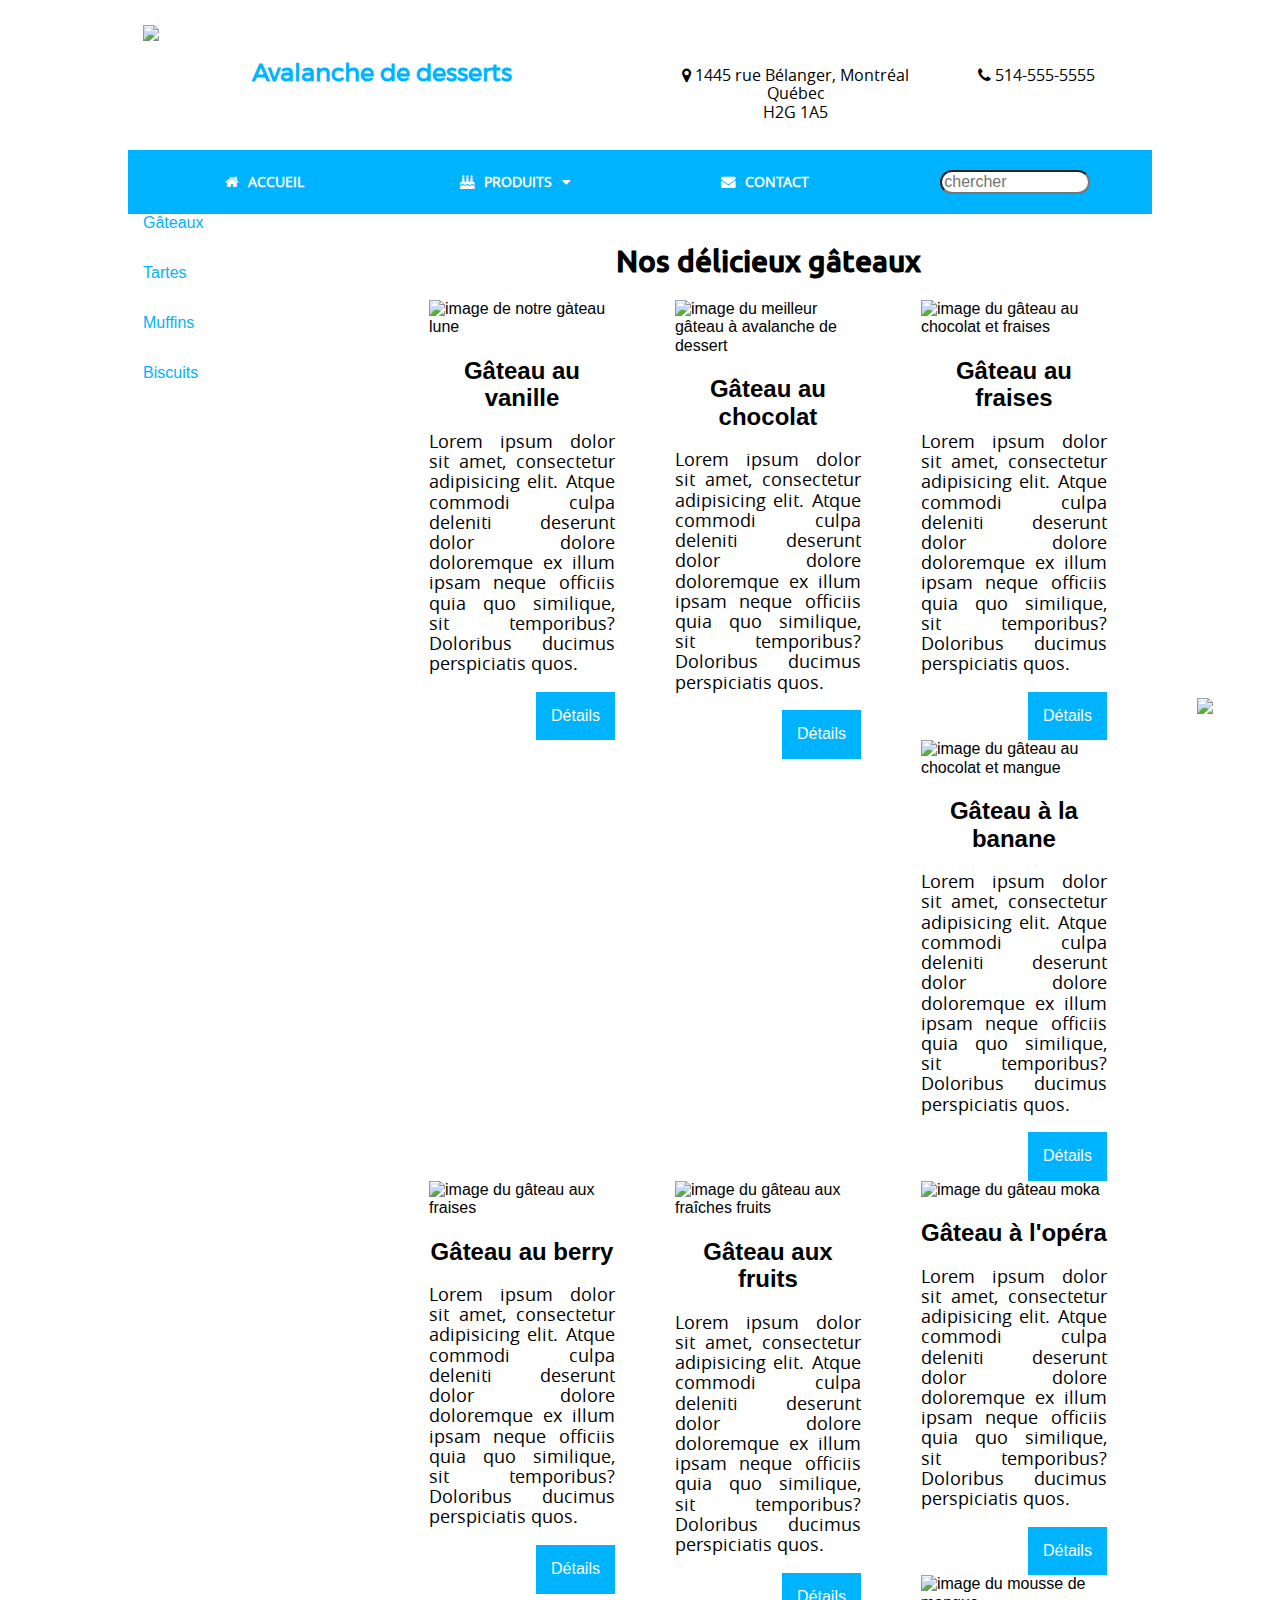
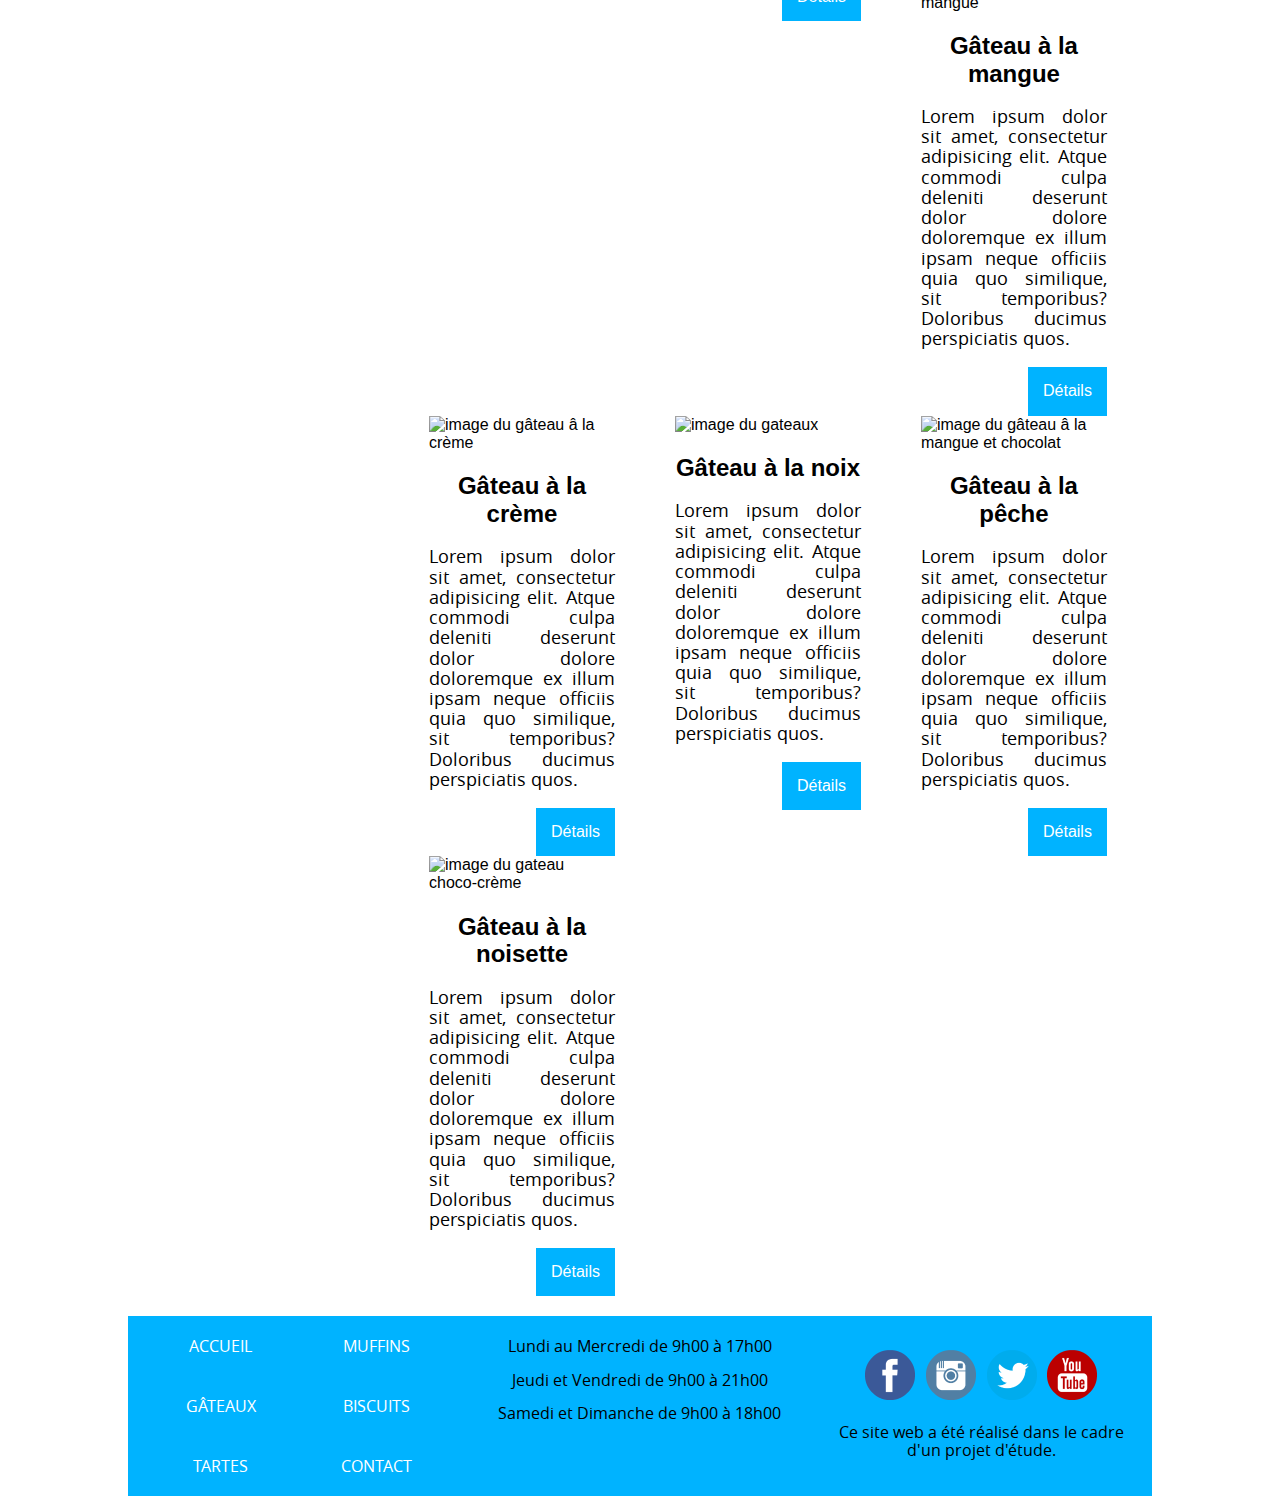
==== produit.html @ bc753b44 "page produit termine" ====
<!DOCTYPE html>
<html lang="fr">
    <head>
        <meta charset="UTF-8">
        <title>Desserts préparés sur place - Avalanche de desserts</title>
        <meta name="description" content="Avalanche de desserts est la destination à Montréal pour les petits gâteaux gourmands,
        les gâteaux de conception personnalisées, des biscuits et des muffins"/>
        <link rel="stylesheet" href="style/normalize.css"/>
        <link rel="stylesheet" href="style/main.css"/>
        <link rel="stylesheet" href="style/font-awesome-4.7.0/css/font-awesome.min.css"/>
        <link rel="stylesheet" href="style/fonts/montserrat.css"/>
        <link rel="stylesheet" href="style/fonts/open-sans.css"/>
        <link rel="stylesheet" href="style/fonts/ubuntu.css"/>
        <meta name="viewport" content="width=device-width, intial-scale=1">
        <meta name="author" content="Sonya Bouchard et Carolina Yi"/>
        <meta name="robots" content="no index, no follow"/>
        <meta property="og:url" content="wwww.avalanche-de-desserts.projetisi.com"/>
        <meta property="og:title" content="Desserts préparés sur place à Montréal"/>
        <meta property="og:description" content="Avalanche de desserts est la destination à Montréal pour les petits gâteaux gourmands,
        les gâteaux de conception personnalisées, des biscuits et des muffins"/>
        <meta property="og:image" content="images/images-gateaux/gateau_lune.jpg"/>
        <!--[if lt IE9]>
        <script src="https://cdnjs.cloudflare.com/ajax/libs/html5shiv/3.7.3/html5shiv.min.js"></script>
        <![endif]-->
        <script src="https://ajax.googleapis.com/ajax/libs/jquery/1.7.2/jquery.min.js"></script>
    </head>
    <body>
    <div id="wrapper">
        <header>
            <div class="row">
                <div class=" col- col-m-6">
                    <div id="logo">
                        <a href="index.html">
                            <img src="images/image-logo-avalanche-desserts/logo.png" alt="logo de la compagnie avalanche de desserts">
                            <h2>Avalanche de desserts</h2>
                        </a>
                    </div>
                </div>
                <div class="col-m-6">
                    <div id="adresse" class="row">
                        <div class="col- col-m-7 col-7">
                            <p><span class="fa fa-map-marker" aria-hidden="true"></span> 1445 rue Bélanger, Montréal Québec <br>H2G 1A5</p>
                        </div>
                        <div class="col- col-m-5 col-5">
                            <p><span class="fa fa-phone" aria-hidden="true"></span> 514-555-5555</p>
                        </div>
                    </div>
                </div>
            </div>
            <div class="nav-mobile">
                <!--MENU HAMBURGER-->
                <a href="#" class="btn-menu"><span class="fa fa-bars" aria-hidden="true"></span>Menu</a>
            </div>
            <!--END MENU HAMBURGER -->
            <nav class="responsive-menu">
                <ul>
                    <li><a href="index.html"><span  class="fa fa-home" aria-hidden="true"></span>accueil</a></li>
                    <li class="sub-menu"><a href="#"><span class="fa fa-birthday-cake" aria-hidden="true"></span>produits<span class="fa fa-caret-down" aria-hidden="true"></span></a>
                        <ul class="children">
                            <li><a href="produit.html">gâteaux</a></li>
                            <li><a href="index.html">tartes</a></li>
                            <li><a href="index.html">muffins</a></li>
                            <li><a href="index.html">biscuits</a></li>
                        </ul>
                    </li>
                    <li><a href="index.html"><span class="fa fa-envelope" aria-hidden="true"></span>contact</a></li>
                    <li id="search">
                        <input type="search" name="search" placeholder="chercher"/>
                    </li>
                </ul>
            </nav>
        </header>
        <main class="row">
          <aside id="menu-aside" class="col-m-3 col-3">
              <ul>
                  <li><a href="produit.html">Gâteaux</a></li>
                  <li><a href="index.html">Tartes</a></li>
                  <li><a href="index.html">Muffins</a></li>
                  <li><a href="index.html">Biscuits</a></li>
              </ul>
          </aside>
          <div id="section-float">
              <section class="col-m-9 col-9">
                  <h1>Nos délicieux gâteaux</h1>
                  <div class="col-m-6 col-4 produit-margin">
                      <div class="row produit">
                          <div class="col-12 ">
                              <img src="images/images-gateaux/gateau_lune.jpg" alt="image de notre gàteau lune "/>
                          </div>
                          <div class="col-12 ">
                              <h2>Gâteau au vanille </h2>
                              <p>Lorem ipsum dolor sit amet, consectetur adipisicing elit. Atque commodi culpa deleniti deserunt dolor dolore doloremque
                                  ex illum ipsam neque officiis quia quo similique, sit temporibus? Doloribus ducimus perspiciatis quos.
                              </p>
                              <div class="details">
                                  <a href="details.html">Détails</a>
                              </div>
                          </div>
                      </div>
                  </div>
                  <div class="col-m-6 col-4 produit-margin">
                      <div class="row produit">
                          <div class="col-12 ">
                              <img src="images/images-gateaux/meilleur-gateau.jpg" alt="image du meilleur gâteau à avalanche de dessert"/>
                          </div>
                          <div class="col-12 ">
                              <h2>Gâteau au chocolat</h2>
                              <p>Lorem ipsum dolor sit amet, consectetur adipisicing elit. Atque commodi culpa deleniti deserunt dolor dolore doloremque
                                  ex illum ipsam neque officiis quia quo similique, sit temporibus? Doloribus ducimus perspiciatis quos.
                              </p>
                              <div class="details">
                                  <a href="details.html">Détails</a>
                              </div>
                          </div>
                      </div>
                  </div>
                  <div class="col-m-6 col-4 produit-margin">
                      <div class="row produit">
                          <div class="col-12 ">
                              <img src="images/images-gateaux/gateau-chocolat-fraises.jpg" alt="image du gâteau au chocolat et fraises"/>
                          </div>
                          <div class="col-12 ">
                              <h2>Gâteau au fraises </h2>
                              <p>Lorem ipsum dolor sit amet, consectetur adipisicing elit. Atque commodi culpa deleniti deserunt dolor dolore doloremque
                                  ex illum ipsam neque officiis quia quo similique, sit temporibus? Doloribus ducimus perspiciatis quos.
                              </p>
                              <div class="details">
                                  <a href="details.html">Détails</a>
                              </div>
                          </div>
                      </div>
                  </div>
                  <div class="col-m-6 col-4 produit-margin">
                      <div class="row produit">
                          <div class="col-12 ">
                              <img src="images/images-gateaux/gateau-chocolat-mangue.jpg" alt="image du gâteau au chocolat et mangue"/>
                          </div>
                          <div class="col-12 ">
                              <h2>Gâteau à la banane</h2>
                              <p>Lorem ipsum dolor sit amet, consectetur adipisicing elit. Atque commodi culpa deleniti deserunt dolor dolore doloremque
                                  ex illum ipsam neque officiis quia quo similique, sit temporibus? Doloribus ducimus perspiciatis quos.
                              </p>
                              <div class="details">
                                  <a href="details.html">Détails</a>
                              </div>
                          </div>
                      </div>
                  </div>
                  <div class="col-m-6 col-4 produit-margin">
                      <div class="row produit">
                          <div class="col-12 ">
                              <img src="images/images-gateaux/gateau-fraises.jpg" alt="image du gâteau aux fraises"/>
                          </div>
                          <div class="col-12 ">
                              <h2>Gâteau au berry</h2>
                              <p>Lorem ipsum dolor sit amet, consectetur adipisicing elit. Atque commodi culpa deleniti deserunt dolor dolore doloremque
                                  ex illum ipsam neque officiis quia quo similique, sit temporibus? Doloribus ducimus perspiciatis quos.
                              </p>
                              <div class="details">
                                  <a href="details.html">Détails</a>
                              </div>
                          </div>
                      </div>
                  </div>
                  <div class="col-m-6 col-4 produit-margin">
                      <div class="row produit">
                          <div class="col-12 ">
                              <img src="images/images-gateaux/gateau-fruits.jpg" alt="image du gâteau aux fraîches fruits"/>
                          </div>
                          <div class="col-12 ">
                              <h2>Gâteau aux fruits</h2>
                              <p>Lorem ipsum dolor sit amet, consectetur adipisicing elit. Atque commodi culpa deleniti deserunt dolor dolore doloremque
                                  ex illum ipsam neque officiis quia quo similique, sit temporibus? Doloribus ducimus perspiciatis quos.
                              </p>
                              <div class="details">
                                  <a href="details.html">Détails</a>
                              </div>
                          </div>
                      </div>
                  </div>
                  <div class="col-m-6 col-4 produit-margin">
                      <div class="row produit">
                          <div class="col-12 ">
                              <img src="images/images-gateaux/gateau-moka.jpg" alt="image du gâteau moka"/>
                          </div>
                          <div class="col-12 ">
                              <h2>Gâteau à l'opéra</h2>
                              <p>Lorem ipsum dolor sit amet, consectetur adipisicing elit. Atque commodi culpa deleniti deserunt dolor dolore doloremque
                                  ex illum ipsam neque officiis quia quo similique, sit temporibus? Doloribus ducimus perspiciatis quos.
                              </p>
                              <div class="details">
                                  <a href="details.html">Détails</a>
                              </div>
                          </div>
                      </div>
                  </div>
                  <div class="col-m-6 col-4 produit-margin">
                      <div class="row produit">
                          <div class="col-12 ">
                              <img src="images/images-gateaux/mousse-mangue.png" alt="image du mousse de mangue"/>
                          </div>
                          <div class="col-12 ">
                              <h2>Gâteau à la mangue</h2>
                              <p>Lorem ipsum dolor sit amet, consectetur adipisicing elit. Atque commodi culpa deleniti deserunt dolor dolore doloremque
                                  ex illum ipsam neque officiis quia quo similique, sit temporibus? Doloribus ducimus perspiciatis quos.
                              </p>
                              <div class="details">
                                  <a href="details.html">Détails</a>
                              </div>
                          </div>
                      </div>
                  </div>
                  <div class="col-m-6 col-4 produit-margin">
                      <div class="row produit">
                          <div class="col-12 ">
                              <img src="images/images-gateaux/gateau-creme.jpg" alt="image du gâteau â la crème"/>
                          </div>
                          <div class="col-12 ">
                              <h2>Gâteau à la crème </h2>
                              <p>Lorem ipsum dolor sit amet, consectetur adipisicing elit. Atque commodi culpa deleniti deserunt dolor dolore doloremque
                                  ex illum ipsam neque officiis quia quo similique, sit temporibus? Doloribus ducimus perspiciatis quos.
                              </p>
                              <div class="details">
                                  <a href="details.html">Détails</a>
                              </div>
                          </div>
                      </div>
                  </div>
                  <div class="col-m-6 col-4 produit-margin">
                      <div class="row produit">
                          <div class="col-12 ">
                              <img src="images/images-gateaux/gateaux-mangue.png" alt="image du gateaux"/>
                          </div>
                          <div class="col-12 ">
                              <h2>Gâteau à la noix </h2>
                              <p>Lorem ipsum dolor sit amet, consectetur adipisicing elit. Atque commodi culpa deleniti deserunt dolor dolore doloremque
                                  ex illum ipsam neque officiis quia quo similique, sit temporibus? Doloribus ducimus perspiciatis quos.
                              </p>
                              <div class="details">
                                  <a href="details.html">Détails</a>
                              </div>
                          </div>
                      </div>
                  </div>
                  <div class="col-m-6 col-4 produit-margin">
                      <div class="row produit">
                          <div class="col-12 ">
                              <img src="images/images-gateaux/gateaux-mangue-chocolat.png" alt="image du gâteau â la mangue et chocolat"/>
                          </div>
                          <div class="col-12 ">
                              <h2>Gâteau à la pêche </h2>
                              <p>Lorem ipsum dolor sit amet, consectetur adipisicing elit. Atque commodi culpa deleniti deserunt dolor dolore doloremque
                                  ex illum ipsam neque officiis quia quo similique, sit temporibus? Doloribus ducimus perspiciatis quos.
                              </p>
                              <div class="details">
                                  <a href="details.html">Détails</a>
                              </div>
                          </div>
                      </div>
                  </div>
                  <div class="col-m-6 col-4 produit-margin">
                      <div class="row produit dernier-produit">
                          <div class="col-12 ">
                              <img src="images/images-gateaux/gateau-choco-creme.jpg" alt="image du gateau choco-crème"/>
                          </div>
                          <div class="col-12 ">
                              <h2>Gâteau à la noisette</h2>
                              <p>Lorem ipsum dolor sit amet, consectetur adipisicing elit. Atque commodi culpa deleniti deserunt dolor dolore doloremque
                                  ex illum ipsam neque officiis quia quo similique, sit temporibus? Doloribus ducimus perspiciatis quos.
                              </p>
                              <div class="details">
                                  <a href="details.html">Détails</a>
                              </div>
                          </div>
                      </div>
                  </div>
              </section>
          </div>
        </main>
        <footer>
            <div class="row">
                <nav class="col-m-6 col-4">
                    <div  id="footer-menu" class="row">
                        <ul class="col-m-6 col-6">
                            <li><a href="index.html">accueil</a></li>
                            <li><a href="produit.html">gâteaux</a></li>
                            <li><a href="index.html">tartes</a></li>
                        </ul>
                        <ul class="col-m-6 col-6">
                            <li><a href="index.html">muffins</a></li>
                            <li><a href="index.html">biscuits</a></li>
                            <li><a href="index.html">contact</a></li>
                        </ul>
                    </div>
                </nav>
                <div id="heures-ouverture" class="col-m-6 col-4">
                    <ul>
                        <li>
                            Lundi au Mercredi de 9h00 à 17h00
                        </li>
                        <li>
                            Jeudi et Vendredi de 9h00 à 21h00
                        </li>
                        <li>
                            Samedi et Dimanche de 9h00 à 18h00
                        </li>
                    </ul>
                </div>
                <div id="reseaux-sociaux" class="col-m-12 col-4">
                    <a href="https://www.facebook.com"><img src="images/social/facebook.png" alt="image facebook"/></a>
                    <a href="https://www.instagram.com"><img src="images/social/instagram.png" alt="image instagram"/></a>
                    <a href="https://twitter.com"><img src="images/social/twitter.png" alt="image twitter"/></a>
                    <a href="https://www.youtube.com"><img src="images/social/youtube.png" alt="image youtube"/></a>
                    <p>Ce site web a été réalisé dans le cadre d'un projet d'étude.</p>
                    <a href="#"><img id= top src="images/image%20fleche/top.png" alt="image fleche vers l'haut"/></a>

                </div>
            </div>
        </footer>
    </div>
    <script src="script/main.js" type="text/javascript"></script>
    </body>
</html>
---- style/main.css ----
/**********RESET CSS**************/

article, aside, details, figcaption, figure, footer, header, main, nav, section { display: block; }

*{
    box-sizing: border-box;
}

ul{
    list-style-type: none;
    margin: 0;
    padding: 0;
}

a {
    text-decoration: none;
    color: white;

}
/*******END RESET CSS*************/

/********VERSION MOBILE***********/

/********************HEADER*****************************************/
#logo{
    padding: 25px 25px 0 25px;
    text-align: center;

}
#logo img{
    display: inline-block;
    width: 100px;
    height: 100px;
    vertical-align: middle;
}

#logo h2{
    display: block;
    margin-left: 5px;
    vertical-align: middle;
    color: #00b3ff;
    font-family:  montserratregular, sans-serif;
    font-size: 150%;
}

#logo a {
    width: 100%;
    height: 100%;
    display: block;
}

#adresse{
    text-align: center;
    font-family:  open_sansregular, sans-serif;
    font-size: 110%;
}

header{
    width: 100%;
}

header nav {
    background-color: #00b3ff;
    z-index: 1000;
    width: 100%;


}

header .nav-mobile{
    background-color: #00b3ff;
    font-family: open_sansregular, sans-serif;
    font-size: 90%;
    text-transform: uppercase;
    font-weight: bold;
}

header .btn-menu{
    display: block;
    padding: 20px;
    width: 100%;
    font-weight: bold;
}

header .btn-menu span{
    float: right;

}

header nav ul li .fa-caret-down{
    margin-right: 0;
    margin-left: 10px;

}

header nav ul li a {
    display: block;
    padding: 20px;
    width: 100%;
    font-family: open_sansregular, sans-serif;
    font-size: 90%;
    text-transform: uppercase;
    font-weight: bold;
}

header nav ul li a span{
    margin-right: 10px ;
}

header nav ul li:hover{
    background-color: #525A93;

}
header nav ul li:hover .children{
    display: none;
}

header nav ul li .children {
    display: none;
    background-color: #00b3ff;
    position: relative;
    z-index: 1000;
}

header nav ul li .children li{
    display: block;
    border-bottom: 1px solid rgba(255,255,255,0.5);
    width: 100%;
}

header nav ul li .children li a {
    width: 100%;
    margin-left: 30px;
}
#search:hover{
    background-color: #525A93;
}
#search{
    display: inline-block;
    width: 100%;
    padding: 20px;
}


input[type=search]{
    border-radius: 15px;
    width: 150px;
}

[class*="col-"] {
    width:100%;
    padding: 0 15px;
}
/***********BODY************/
#wrapper{
    width: 100%;
}

#slider{
    display: none;
}

#a-propos{
    padding-top: 20px;
    text-align: justify;
}
video{
    width: 100%;
}
h1{
    text-align: center;
    font-family: ubuntumedium, sans-serif;
    font-size: 150%;

}

h2{
    text-align: center;
}
img{
    width:100%;
}

.produit p{
    text-align: justify;
    font-family: open_sansregular, sans-serif;
    font-size: 110%;
}
.details a{
   background-color: #00b3ff;
   float: right;
   padding: 15px;


}

.details:after{
   content: "";
   clear: both;
   display: block;
}


/******************FOOTER*************************************/
footer{
    margin-top: 20px;
    background-color: #00b3ff;

}


footer nav ul {
    height: 100%;

}
footer nav ul li{
    padding-top: 15px;
    height: 60px;
    line-height: 60px;
    width: 100%;
    text-align: center;
}
footer nav ul li a {
    display: block;
    text-transform: uppercase;
    width: 100%;
    height: 100%;
    font-family: open_sansregular, sans-serif;
    font-size: 100%;
}


#heures-ouverture{
    text-align: center;
    font-family: open_sansregular, sans-serif;
    font-size: 100%;

}
#heures-ouverture ul li{
    padding-top: 15px;
}

#reseaux-sociaux{
    text-align: center;
    padding-top: 15px;
}


#reseaux-sociaux img{
    width: 50px;
    margin: 1%;
}

#reseaux-sociaux p{
    font-family: open_sansregular, sans-serif;
    font-size: 100%;
}

#top{
    position: fixed;
    bottom: 100px;
    right: 20px;
}
/************************VERSION TABLETTE*************************************/

@media only screen and (min-width: 768px) {

    /***********HEADER*******/
    #logo h2{
        display: inline-block;
        font-family: montserratregular, sans-serif;
        font-size: 125%;

    }

    #logo{
        text-align: left;
        padding: 25px 25px 25px 0;
    }

    #adresse{
        padding-top: 50px;
        font-family: open_sansregular, sans-serif;
        font-size: 99%;
    }


    header nav {
        background-color: #00b3ff;
        z-index: 1000;
        width: 100%;

    }
    .nav-mobile{
        display: none;
    }

    header nav ul {
        width: 100%;
        text-align: center;
    }

    header nav ul li{
        position: relative;
        display: inline-block;
        width: 24%;
        text-align: center;

    }

    header nav ul li .children {
        display: none;
        background-color: #00b3ff;
        position: absolute;
        z-index: 1000;
    }

    header nav ul li:hover .children{
        display: block;
        width: 100%;
    }

    header nav ul li .children li a {
        width: 100%;
        margin: 0;
    }

    #search{
        width: 24%;

    }
    /*******************BODY******************************/
    /*****CONFIGURATION DE SLIDER******/
    /*1*cacher ce qui deborde***/
    #slider{
        display: block;
    }
    #overflow{
        width: 100%;
        overflow: hidden;/*on cache ce qui depasse*/

    }

    /**2**chaque img occupe 100% de son parent la div .photo*/

    .photo img{
        width: 100%;

    }


    /*3**la div .inner fait une largeur egale au nombre de photos: 5 donc 500%****/

    #slides .inner{
        width: 400%;
    }

    /*4***on va aligner les div .photo les une a cote des autres**/

    #slides .photo{
        float: left;
        width: 25%;/*chaque div.photo occupe 1/5 eme de son parent car 5 photos si 4 photos ce serait 1/4*/
        position: relative;/*afin de placer le h3 par rapport a la div.photo*/
    }

    /*on style le h3 et on le place sur la photo*/


    /**************************/
    /**FONCTIONNEMENT**/

    /*1 **on cachae les input*****/

     #slider input{
        display: none;

    }

    /*2 on position la div inner en fonction du label sur lequel on clique**/
    /**quand on clique sur le label de l'input #slide1 la div .inner se place à une marge gauche de 0*/
    #slide1:checked ~ #slides .inner{
        margin-left: 0;

    }
    /**quand on clique sur le label de l'input #slide2 la div .inner se place à une marge gauche de -100%*/

    #slide2:checked ~ #slides .inner {
        margin-left: -100%;
    }


    #slide3:checked ~ #slides .inner {
        margin-left: -200%;
    }

    #slide4:checked ~ #slides .inner {
        margin-left: -300%;
    }

    /**on applique une transition sur la div .inner pour qu'elle se déplace*/

    #slides .inner{
        transition: all 1s ease-in-out;
    }


    /******************STYLES***********/

    /*on style les labels**/

    #active label{
        width: 30px;
        height: 30px;
        border-radius: 15px;
        background: grey;
        display: inline-block;
        margin: 10px 5px;
    }

    #active{
        text-align: center;/*on centre les labels*/
    }
/*************BODY***************************************/
    h1{
        padding-top: 10px;
        font-family: ubuntumedium, sans-serif;
        font-size: 170%;
    }
    #a-propos{
        padding-top: 35px;
    }
    video{
        min-width:70% ;
        float: right;
        vertical-align: bottom;
    }

    .produit p{
        text-align: left;
    }
/**********************SYSTEM DE GRILLES*******************/
    .col-m-1{
        width:8.33%;

    }

    .col-m-2{

        width:16.66%;

    }

    .col-m-3{
        width:25%;

    }

    .col-m-4{
        width:33.33%;
    }

    .col-m-5{
        width:41.66%;
    }
    .col-m-6{
        width:50%;
    }
    .col-m-7{
        width:58.33%;
    }
    .col-m-8{
        width:66.66%;
    }
    .col-m-9{
        width:75%;
    }
    .col-m-10{
        width:83.33%;
    }
    .col-m-11{
        width:91.66%;
    }
    .col-m-12{
        width:100%;
    }

    #wrapper{
        width:100%;
    }

    [class*="col-"] {
        float: left;
        padding: 0 15px;
    }

    .row:after {
        content: "";
        clear: both;
        display: block;
    }


    /***********FOOTER*************/
    #heures-ouverture{
        padding-top: 20px;
    }
    #reseaux-sociaux img{
        width: 50px;
    }

}

/*************************************VERSION DESKTOP********************************/

@media only screen and (min-width: 960px){

/******************HEADER*********************/
    #logo{
        text-align: left;
        padding: 25px 25px 25px 0;
    }

    #logo h2{
        display: inline-block;
        font-family: montserratregular, sans-serif;
        font-size: 150%;
    }

    #adresse{
        font-family: open_sansregular, sans-serif;
        font-size: 100% ;
    }





    .col-1 {width: 8.33%;}

    /*largeur de 2 colonnes*/
    .col-2 {width: 16.66%;}

    /*largeur de 3 colonnes*/
    .col-3 {width: 25%;}

    /*largeur de 4 colonnes*/
    .col-4 {width: 33.33%;}

    /*largeur de 5 colonnes*/
    .col-5 {width: 41.66%;}

    /*largeur de 6 colonnes*/
    .col-6 {width: 50%;}

    /*largeur de 7 colonnes*/
    .col-7 {width: 58.33%;}

    /*largeur de 8 colonnes*/
    .col-8 {width: 66.66%;}

    /*largeur de 9 colonnes*/
    .col-9 {width: 75%;}

    /*largeur de 10 colonnes*/
    .col-10 {width: 83.33%;}

    /*largeur de 11 colonnes*/
    .col-11 {width: 91.66%;}

    /*largeur de 12 colonnes*/
    .col-12 {width: 100%;}


    [class*="col-"] {
        float: left;
        padding: 0 15px;
    }


    .row:after {
        content: "";
        clear: both;
        display: block;
    }
    /**********************BODY********************/
    #wrapper{
        width: 80%;
        margin: 0 auto;
    }

    video{
        max-width: 450px;
    }

    h1{
        font-family: ubuntumedium, sans-serif;
        font-size: 190%;

    }
    .produit p{
        text-align: justify;
    }
    /***********FOOTER**************/
    footer nav ul li{
        padding-top: 0;
    }

    #heures-ouverture{
        padding-top: 6px;
    }
    #reseaux-sociaux{
        padding-top: 30px;
    }
}

/**************************PAGE DETAILS*************************/

aside{
    padding-top: 50px;
}
aside ul {
    height: 50px;

}

aside ul li{

    height: 100%;
}
aside ul li a{
    color: #00b3ff;
    display: inline-block;
    width: 100%;
    height: 100%;
}
---- style/fonts/montserrat.css ----
/*! Generated by Font Squirrel (https://www.fontsquirrel.com) on May 27, 2017 */



@font-face {
    font-family: 'montserratregular';
    src: url('montserrat-regular-webfont.eot');
    src: url('montserrat-regular-webfont.eot?#iefix') format('embedded-opentype'),
         url('montserrat-regular-webfont.woff2') format('woff2'),
         url('montserrat-regular-webfont.woff') format('woff'),
         url('montserrat-regular-webfont.ttf') format('truetype'),
         url('montserrat-regular-webfont.svg#montserratregular') format('svg');
    font-weight: normal;
    font-style: normal;

}
---- style/fonts/open-sans.css ----
/*! Generated by Font Squirrel (https://www.fontsquirrel.com) on May 27, 2017 */



@font-face {
    font-family: 'open_sansregular';
    src: url('opensans-regular-webfont.eot');
    src: url('opensans-regular-webfont.eot?#iefix') format('embedded-opentype'),
         url('opensans-regular-webfont.woff2') format('woff2'),
         url('opensans-regular-webfont.woff') format('woff'),
         url('opensans-regular-webfont.ttf') format('truetype'),
         url('opensans-regular-webfont.svg#open_sansregular') format('svg');
    font-weight: normal;
    font-style: normal;

}
---- style/fonts/ubuntu.css ----
/*! Generated by Font Squirrel (https://www.fontsquirrel.com) on May 27, 2017 */



@font-face {
    font-family: 'ubuntumedium';
    src: url('ubuntu-medium-webfont.eot');
    src: url('ubuntu-medium-webfont.eot?#iefix') format('embedded-opentype'),
         url('ubuntu-medium-webfont.woff2') format('woff2'),
         url('ubuntu-medium-webfont.woff') format('woff'),
         url('ubuntu-medium-webfont.ttf') format('truetype'),
         url('ubuntu-medium-webfont.svg#ubuntumedium') format('svg');
    font-weight: normal;
    font-style: normal;

}
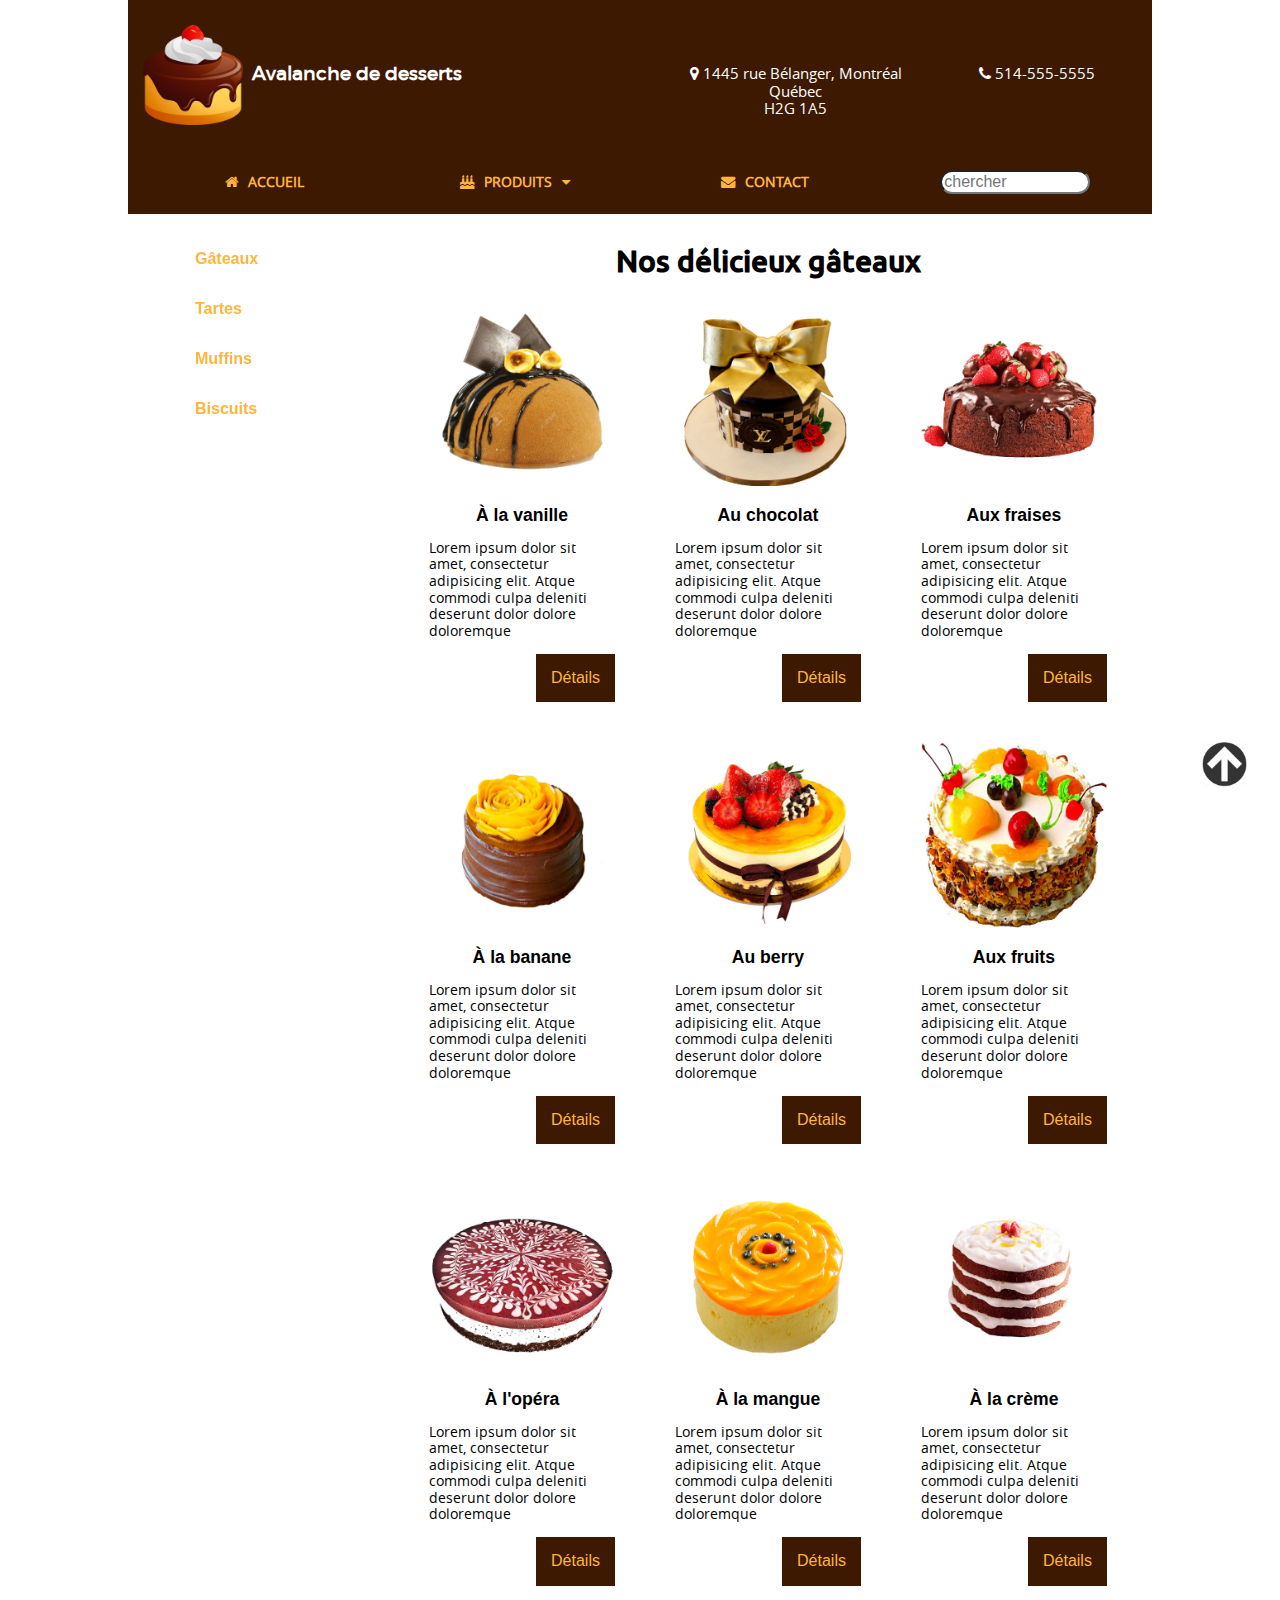
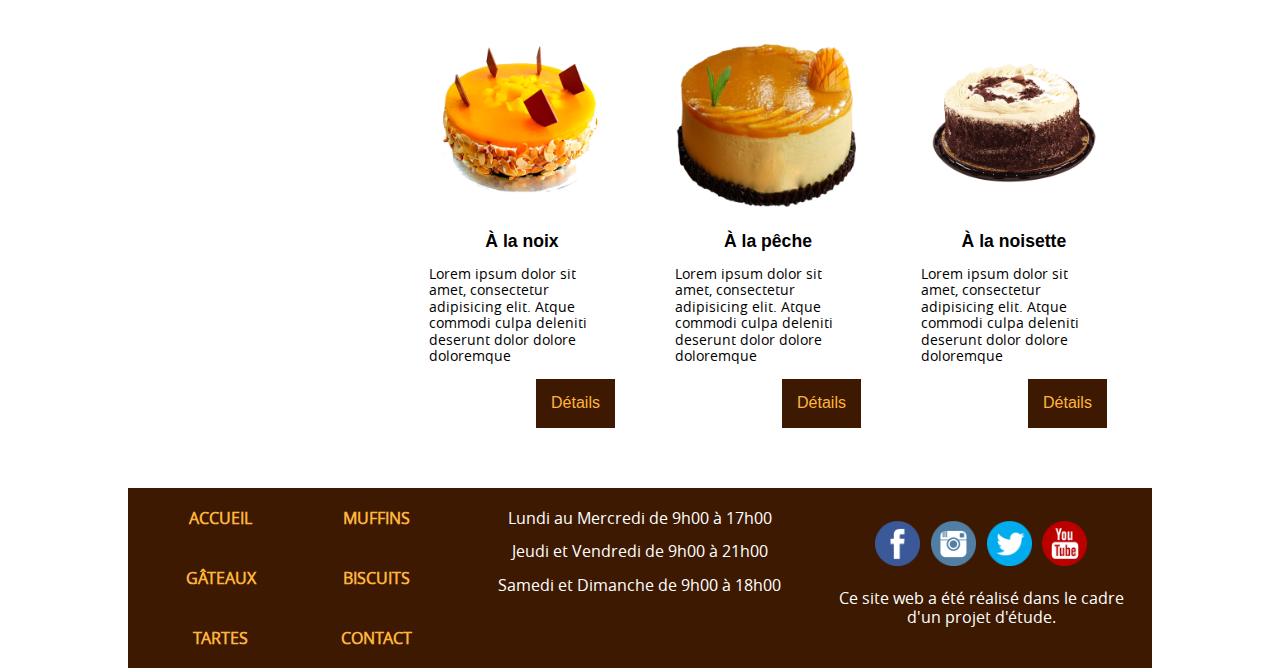
==== commit 185f43cf: "changement de taille et couleur" ====
--- a/produit.html
+++ b/produit.html
@@ -88,9 +88,9 @@
                               <img src="images/images-gateaux/gateau_lune.jpg" alt="image de notre gàteau lune "/>
                           </div>
                           <div class="col-12 ">
-                              <h2>Gâteau au vanille </h2>
-                              <p>Lorem ipsum dolor sit amet, consectetur adipisicing elit. Atque commodi culpa deleniti deserunt dolor dolore doloremque
-                                  ex illum ipsam neque officiis quia quo similique, sit temporibus? Doloribus ducimus perspiciatis quos.
+                              <h2>À la vanille </h2>
+                              <p>Lorem ipsum dolor sit amet, consectetur adipisicing elit. Atque commodi culpa deleniti deserunt dolor dolore doloremque
+
                               </p>
                               <div class="details">
                                   <a href="details.html">Détails</a>
@@ -104,9 +104,9 @@
                               <img src="images/images-gateaux/meilleur-gateau.jpg" alt="image du meilleur gâteau à avalanche de dessert"/>
                           </div>
                           <div class="col-12 ">
-                              <h2>Gâteau au chocolat</h2>
-                              <p>Lorem ipsum dolor sit amet, consectetur adipisicing elit. Atque commodi culpa deleniti deserunt dolor dolore doloremque
-                                  ex illum ipsam neque officiis quia quo similique, sit temporibus? Doloribus ducimus perspiciatis quos.
+                              <h2>Au chocolat</h2>
+                              <p>Lorem ipsum dolor sit amet, consectetur adipisicing elit. Atque commodi culpa deleniti deserunt dolor dolore doloremque
+
                               </p>
                               <div class="details">
                                   <a href="details.html">Détails</a>
@@ -120,9 +120,9 @@
                               <img src="images/images-gateaux/gateau-chocolat-fraises.jpg" alt="image du gâteau au chocolat et fraises"/>
                           </div>
                           <div class="col-12 ">
-                              <h2>Gâteau au fraises </h2>
-                              <p>Lorem ipsum dolor sit amet, consectetur adipisicing elit. Atque commodi culpa deleniti deserunt dolor dolore doloremque
-                                  ex illum ipsam neque officiis quia quo similique, sit temporibus? Doloribus ducimus perspiciatis quos.
+                              <h2>Aux fraises </h2>
+                              <p>Lorem ipsum dolor sit amet, consectetur adipisicing elit. Atque commodi culpa deleniti deserunt dolor dolore doloremque
+
                               </p>
                               <div class="details">
                                   <a href="details.html">Détails</a>
@@ -136,9 +136,9 @@
                               <img src="images/images-gateaux/gateau-chocolat-mangue.jpg" alt="image du gâteau au chocolat et mangue"/>
                           </div>
                           <div class="col-12 ">
-                              <h2>Gâteau à la banane</h2>
-                              <p>Lorem ipsum dolor sit amet, consectetur adipisicing elit. Atque commodi culpa deleniti deserunt dolor dolore doloremque
-                                  ex illum ipsam neque officiis quia quo similique, sit temporibus? Doloribus ducimus perspiciatis quos.
+                              <h2>À la banane</h2>
+                              <p>Lorem ipsum dolor sit amet, consectetur adipisicing elit. Atque commodi culpa deleniti deserunt dolor dolore doloremque
+
                               </p>
                               <div class="details">
                                   <a href="details.html">Détails</a>
@@ -152,9 +152,9 @@
                               <img src="images/images-gateaux/gateau-fraises.jpg" alt="image du gâteau aux fraises"/>
                           </div>
                           <div class="col-12 ">
-                              <h2>Gâteau au berry</h2>
-                              <p>Lorem ipsum dolor sit amet, consectetur adipisicing elit. Atque commodi culpa deleniti deserunt dolor dolore doloremque
-                                  ex illum ipsam neque officiis quia quo similique, sit temporibus? Doloribus ducimus perspiciatis quos.
+                              <h2>Au berry</h2>
+                              <p>Lorem ipsum dolor sit amet, consectetur adipisicing elit. Atque commodi culpa deleniti deserunt dolor dolore doloremque
+
                               </p>
                               <div class="details">
                                   <a href="details.html">Détails</a>
@@ -168,9 +168,9 @@
                               <img src="images/images-gateaux/gateau-fruits.jpg" alt="image du gâteau aux fraîches fruits"/>
                           </div>
                           <div class="col-12 ">
-                              <h2>Gâteau aux fruits</h2>
-                              <p>Lorem ipsum dolor sit amet, consectetur adipisicing elit. Atque commodi culpa deleniti deserunt dolor dolore doloremque
-                                  ex illum ipsam neque officiis quia quo similique, sit temporibus? Doloribus ducimus perspiciatis quos.
+                              <h2>Aux fruits</h2>
+                              <p>Lorem ipsum dolor sit amet, consectetur adipisicing elit. Atque commodi culpa deleniti deserunt dolor dolore doloremque
+
                               </p>
                               <div class="details">
                                   <a href="details.html">Détails</a>
@@ -184,9 +184,9 @@
                               <img src="images/images-gateaux/gateau-moka.jpg" alt="image du gâteau moka"/>
                           </div>
                           <div class="col-12 ">
-                              <h2>Gâteau à l'opéra</h2>
-                              <p>Lorem ipsum dolor sit amet, consectetur adipisicing elit. Atque commodi culpa deleniti deserunt dolor dolore doloremque
-                                  ex illum ipsam neque officiis quia quo similique, sit temporibus? Doloribus ducimus perspiciatis quos.
+                              <h2>À l'opéra</h2>
+                              <p>Lorem ipsum dolor sit amet, consectetur adipisicing elit. Atque commodi culpa deleniti deserunt dolor dolore doloremque
+
                               </p>
                               <div class="details">
                                   <a href="details.html">Détails</a>
@@ -200,9 +200,9 @@
                               <img src="images/images-gateaux/mousse-mangue.png" alt="image du mousse de mangue"/>
                           </div>
                           <div class="col-12 ">
-                              <h2>Gâteau à la mangue</h2>
-                              <p>Lorem ipsum dolor sit amet, consectetur adipisicing elit. Atque commodi culpa deleniti deserunt dolor dolore doloremque
-                                  ex illum ipsam neque officiis quia quo similique, sit temporibus? Doloribus ducimus perspiciatis quos.
+                              <h2>À la mangue</h2>
+                              <p>Lorem ipsum dolor sit amet, consectetur adipisicing elit. Atque commodi culpa deleniti deserunt dolor dolore doloremque
+
                               </p>
                               <div class="details">
                                   <a href="details.html">Détails</a>
@@ -216,9 +216,9 @@
                               <img src="images/images-gateaux/gateau-creme.jpg" alt="image du gâteau â la crème"/>
                           </div>
                           <div class="col-12 ">
-                              <h2>Gâteau à la crème </h2>
-                              <p>Lorem ipsum dolor sit amet, consectetur adipisicing elit. Atque commodi culpa deleniti deserunt dolor dolore doloremque
-                                  ex illum ipsam neque officiis quia quo similique, sit temporibus? Doloribus ducimus perspiciatis quos.
+                              <h2>À la crème </h2>
+                              <p>Lorem ipsum dolor sit amet, consectetur adipisicing elit. Atque commodi culpa deleniti deserunt dolor dolore doloremque
+
                               </p>
                               <div class="details">
                                   <a href="details.html">Détails</a>
@@ -232,9 +232,9 @@
                               <img src="images/images-gateaux/gateaux-mangue.png" alt="image du gateaux"/>
                           </div>
                           <div class="col-12 ">
-                              <h2>Gâteau à la noix </h2>
-                              <p>Lorem ipsum dolor sit amet, consectetur adipisicing elit. Atque commodi culpa deleniti deserunt dolor dolore doloremque
-                                  ex illum ipsam neque officiis quia quo similique, sit temporibus? Doloribus ducimus perspiciatis quos.
+                              <h2>À la noix </h2>
+                              <p>Lorem ipsum dolor sit amet, consectetur adipisicing elit. Atque commodi culpa deleniti deserunt dolor dolore doloremque
+
                               </p>
                               <div class="details">
                                   <a href="details.html">Détails</a>
@@ -248,10 +248,9 @@
                               <img src="images/images-gateaux/gateaux-mangue-chocolat.png" alt="image du gâteau â la mangue et chocolat"/>
                           </div>
                           <div class="col-12 ">
-                              <h2>Gâteau à la pêche </h2>
-                              <p>Lorem ipsum dolor sit amet, consectetur adipisicing elit. Atque commodi culpa deleniti deserunt dolor dolore doloremque
-                                  ex illum ipsam neque officiis quia quo similique, sit temporibus? Doloribus ducimus perspiciatis quos.
-                              </p>
+                              <h2>À la pêche </h2>
+                              <p>Lorem ipsum dolor sit amet, consectetur adipisicing elit. Atque commodi culpa deleniti deserunt dolor dolore doloremque
+
                               <div class="details">
                                   <a href="details.html">Détails</a>
                               </div>
@@ -264,9 +263,9 @@
                               <img src="images/images-gateaux/gateau-choco-creme.jpg" alt="image du gateau choco-crème"/>
                           </div>
                           <div class="col-12 ">
-                              <h2>Gâteau à la noisette</h2>
-                              <p>Lorem ipsum dolor sit amet, consectetur adipisicing elit. Atque commodi culpa deleniti deserunt dolor dolore doloremque
-                                  ex illum ipsam neque officiis quia quo similique, sit temporibus? Doloribus ducimus perspiciatis quos.
+                              <h2>À la noisette</h2>
+                              <p>Lorem ipsum dolor sit amet, consectetur adipisicing elit. Atque commodi culpa deleniti deserunt dolor dolore doloremque
+
                               </p>
                               <div class="details">
                                   <a href="details.html">Détails</a>
--- a/style/main.css
+++ b/style/main.css
@@ -17,9 +17,30 @@
     color: white;
 
 }
+a:link{
+    color: #ffb53c;
+}
+a:visited{
+    color: #a2db81;
+}
+
+a:hover{
+    color: #d33e34;
+}
+
+a:active{
+    color: #7bb4ff;
+}
+
+em.seo, strong.seo{
+    font-style: normal;
+    font-weight: normal;
+}
+
 /*******END RESET CSS*************/
 
 /********VERSION MOBILE***********/
+/*********************PAGE ACCUEIL**********************************/
 
 /********************HEADER*****************************************/
 #logo{
@@ -38,7 +59,7 @@
     display: block;
     margin-left: 5px;
     vertical-align: middle;
-    color: #00b3ff;
+    color: #ffffff;
     font-family:  montserratregular, sans-serif;
     font-size: 150%;
 }
@@ -53,14 +74,16 @@
     text-align: center;
     font-family:  open_sansregular, sans-serif;
     font-size: 110%;
+    color: #ffffff;
 }
 
 header{
     width: 100%;
+    background-color: #3d1901;
 }
 
 header nav {
-    background-color: #00b3ff;
+    background-color:  #3d1901;
     z-index: 1000;
     width: 100%;
 
@@ -68,7 +91,7 @@
 }
 
 header .nav-mobile{
-    background-color: #00b3ff;
+    background-color: #3d1901;
     font-family: open_sansregular, sans-serif;
     font-size: 90%;
     text-transform: uppercase;
@@ -108,7 +131,7 @@
 }
 
 header nav ul li:hover{
-    background-color: #525A93;
+    background-color: #d29bb9;
 
 }
 header nav ul li:hover .children{
@@ -117,7 +140,7 @@
 
 header nav ul li .children {
     display: none;
-    background-color: #00b3ff;
+    background-color: #3d1901;
     position: relative;
     z-index: 1000;
 }
@@ -133,7 +156,7 @@
     margin-left: 30px;
 }
 #search:hover{
-    background-color: #525A93;
+    background-color: #d29bb9;
 }
 #search{
     display: inline-block;
@@ -176,23 +199,36 @@
 
 h2{
     text-align: center;
+    font-size: 110%;
 }
 img{
     width:100%;
+}
+
+
+.produit{
+    border-bottom: 1px dashed #3d1901;
+}
+
+.dernier-produit{
+    border-bottom: none;
 }
 
 .produit p{
     text-align: justify;
     font-family: open_sansregular, sans-serif;
-    font-size: 110%;
-}
+    font-size: 90%;
+}
+
+
+
 .details a{
-   background-color: #00b3ff;
+   background-color: #3d1901;
    float: right;
    padding: 15px;
-
-
-}
+}
+
+
 
 .details:after{
    content: "";
@@ -200,11 +236,31 @@
    display: block;
 }
 
+/****************PAGE PRODUIT********************************/
+#menu-aside{
+    display: none;
+}
+
+aside ul {
+    height: 50px;
+
+}
+
+aside ul li{
+    height: 100%;
+}
+aside ul li a{
+    color: #3d1901;
+    display: inline-block;
+    width: 100%;
+    height: 100%;
+}
+
 
 /******************FOOTER*************************************/
 footer{
     margin-top: 20px;
-    background-color: #00b3ff;
+    background-color: #3d1901;
 
 }
 
@@ -220,6 +276,11 @@
     width: 100%;
     text-align: center;
 }
+
+footer nav ul li:hover{
+    background-color: #d29bb9;
+
+}
 footer nav ul li a {
     display: block;
     text-transform: uppercase;
@@ -227,6 +288,7 @@
     height: 100%;
     font-family: open_sansregular, sans-serif;
     font-size: 100%;
+    font-weight: bold;
 }
 
 
@@ -234,6 +296,7 @@
     text-align: center;
     font-family: open_sansregular, sans-serif;
     font-size: 100%;
+    color: #ffffff;
 
 }
 #heures-ouverture ul li{
@@ -254,6 +317,7 @@
 #reseaux-sociaux p{
     font-family: open_sansregular, sans-serif;
     font-size: 100%;
+    color: #ffffff;
 }
 
 #top{
@@ -261,375 +325,425 @@
     bottom: 100px;
     right: 20px;
 }
+@keyframes fleche-animation {
+    0%, 20%, 50%, 80%, 100%{
+        transform: translateY(0);
+    }
+    40%{
+        transform: translateY(-30px);
+    }
+
+    60%{
+        transform: translateY(-15px);
+    }
+}
+
+
+#top{
+    animation: fleche-animation 2s infinite;
+}
 /************************VERSION TABLETTE*************************************/
-
+/*************************PAGE ACCUEIL***************************************/
 @media only screen and (min-width: 768px) {
 
-    /***********HEADER*******/
-    #logo h2{
-        display: inline-block;
-        font-family: montserratregular, sans-serif;
-        font-size: 125%;
-
-    }
-
-    #logo{
-        text-align: left;
-        padding: 25px 25px 25px 0;
-    }
-
-    #adresse{
-        padding-top: 50px;
-        font-family: open_sansregular, sans-serif;
-        font-size: 99%;
-    }
-
-
-    header nav {
-        background-color: #00b3ff;
-        z-index: 1000;
-        width: 100%;
-
-    }
-    .nav-mobile{
-        display: none;
-    }
-
-    header nav ul {
-        width: 100%;
-        text-align: center;
-    }
-
-    header nav ul li{
-        position: relative;
-        display: inline-block;
-        width: 24%;
-        text-align: center;
-
-    }
-
-    header nav ul li .children {
-        display: none;
-        background-color: #00b3ff;
-        position: absolute;
-        z-index: 1000;
-    }
-
-    header nav ul li:hover .children{
-        display: block;
-        width: 100%;
-    }
-
-    header nav ul li .children li a {
-        width: 100%;
-        margin: 0;
-    }
-
-    #search{
-        width: 24%;
-
-    }
-    /*******************BODY******************************/
-    /*****CONFIGURATION DE SLIDER******/
-    /*1*cacher ce qui deborde***/
-    #slider{
-        display: block;
-    }
-    #overflow{
-        width: 100%;
-        overflow: hidden;/*on cache ce qui depasse*/
-
-    }
-
-    /**2**chaque img occupe 100% de son parent la div .photo*/
-
-    .photo img{
-        width: 100%;
-
-    }
-
-
-    /*3**la div .inner fait une largeur egale au nombre de photos: 5 donc 500%****/
-
-    #slides .inner{
-        width: 400%;
-    }
-
-    /*4***on va aligner les div .photo les une a cote des autres**/
-
-    #slides .photo{
-        float: left;
-        width: 25%;/*chaque div.photo occupe 1/5 eme de son parent car 5 photos si 4 photos ce serait 1/4*/
-        position: relative;/*afin de placer le h3 par rapport a la div.photo*/
-    }
-
-    /*on style le h3 et on le place sur la photo*/
-
-
-    /**************************/
-    /**FONCTIONNEMENT**/
-
-    /*1 **on cachae les input*****/
-
-     #slider input{
-        display: none;
-
-    }
-
-    /*2 on position la div inner en fonction du label sur lequel on clique**/
-    /**quand on clique sur le label de l'input #slide1 la div .inner se place à une marge gauche de 0*/
-    #slide1:checked ~ #slides .inner{
-        margin-left: 0;
-
-    }
-    /**quand on clique sur le label de l'input #slide2 la div .inner se place à une marge gauche de -100%*/
-
-    #slide2:checked ~ #slides .inner {
-        margin-left: -100%;
-    }
-
-
-    #slide3:checked ~ #slides .inner {
-        margin-left: -200%;
-    }
-
-    #slide4:checked ~ #slides .inner {
-        margin-left: -300%;
-    }
-
-    /**on applique une transition sur la div .inner pour qu'elle se déplace*/
-
-    #slides .inner{
-        transition: all 1s ease-in-out;
-    }
-
-
-    /******************STYLES***********/
-
-    /*on style les labels**/
-
-    #active label{
-        width: 30px;
-        height: 30px;
-        border-radius: 15px;
-        background: grey;
-        display: inline-block;
-        margin: 10px 5px;
-    }
-
-    #active{
-        text-align: center;/*on centre les labels*/
-    }
-/*************BODY***************************************/
-    h1{
-        padding-top: 10px;
-        font-family: ubuntumedium, sans-serif;
-        font-size: 170%;
-    }
-    #a-propos{
-        padding-top: 35px;
-    }
-    video{
-        min-width:70% ;
-        float: right;
-        vertical-align: bottom;
-    }
-
-    .produit p{
-        text-align: left;
-    }
+/***********HEADER*******/
+#logo h2{
+    display: inline-block;
+    font-family: montserratregular, sans-serif;
+    font-size: 90%;
+
+}
+
+#logo{
+    text-align: left;
+    padding: 25px 25px 25px 0;
+}
+
+#adresse{
+    padding-top: 50px;
+    font-family: open_sansregular, sans-serif;
+    font-size: 95%;
+}
+
+
+header nav {
+    background-color: #3d1901;
+    z-index: 1000;
+    width: 100%;
+
+}
+.nav-mobile{
+    display: none;
+}
+
+header nav ul {
+    width: 100%;
+    text-align: center;
+}
+
+header nav ul li{
+    position: relative;
+    display: inline-block;
+    width: 24%;
+    text-align: center;
+
+}
+
+header nav ul li .children {
+    display: none;
+    background-color: #3d1901;
+    position: absolute;
+    z-index: 1000;
+}
+
+header nav ul li:hover .children{
+    display: block;
+    width: 100%;
+}
+
+header nav ul li .children li a {
+    width: 100%;
+    margin: 0;
+}
+
+#search{
+    width: 24%;
+
+}
+/*******************BODY******************************/
+/*****CONFIGURATION DE SLIDER******/
+/*1*cacher ce qui deborde***/
+#slider{
+    display: block;
+}
+#overflow{
+    width: 100%;
+    overflow: hidden;/*on cache ce qui depasse*/
+
+}
+
+/**2**chaque img occupe 100% de son parent la div .photo*/
+
+.photo img{
+    width: 100%;
+
+}
+
+
+/*3**la div .inner fait une largeur egale au nombre de photos: 5 donc 500%****/
+
+#slides .inner{
+    width: 400%;
+}
+
+/*4***on va aligner les div .photo les une a cote des autres**/
+
+#slides .photo{
+    float: left;
+    width: 25%;/*chaque div.photo occupe 1/5 eme de son parent car 5 photos si 4 photos ce serait 1/4*/
+    position: relative;/*afin de placer le h3 par rapport a la div.photo*/
+}
+
+/*on style le h3 et on le place sur la photo*/
+
+
+/**************************/
+/**FONCTIONNEMENT**/
+
+/*1 **on cachae les input*****/
+
+ #slider input{
+    display: none;
+
+}
+
+/*2 on position la div inner en fonction du label sur lequel on clique**/
+/**quand on clique sur le label de l'input #slide1 la div .inner se place à une marge gauche de 0*/
+#slide1:checked ~ #slides .inner{
+    margin-left: 0;
+
+}
+/**quand on clique sur le label de l'input #slide2 la div .inner se place à une marge gauche de -100%*/
+
+#slide2:checked ~ #slides .inner {
+    margin-left: -100%;
+}
+
+
+#slide3:checked ~ #slides .inner {
+    margin-left: -200%;
+}
+
+#slide4:checked ~ #slides .inner {
+    margin-left: -300%;
+}
+
+/**on applique une transition sur la div .inner pour qu'elle se déplace*/
+
+#slides .inner{
+    transition: all 1s ease-in-out;
+}
+
+
+/******************STYLES*DE BOUTONS POUR SLIDER**********/
+
+/*on style les labels**/
+
+#active label{
+    width: 30px;
+    height: 30px;
+    border-radius: 15px;
+    background: grey;
+    display: inline-block;
+    margin: 10px 5px;
+}
+
+#active{
+    text-align: center;/*on centre les labels*/
+}
+
+h1{
+    padding-top: 10px;
+    font-family: ubuntumedium, sans-serif;
+    font-size: 170%;
+}
+#a-propos{
+    padding-top: 35px;
+}
+video{
+    min-width:70% ;
+    float: right;
+    vertical-align: bottom;
+}
+
+.produit p{
+    text-align: left;
+}
+
+
+/***********PAGE PRODUITS*********************************************/
+#menu-aside{
+    display: block;
+    height: 200px;
+    width: 200px;
+    position: fixed;
+    top:250px;
+    left: 100px;
+    z-index: inherit;
+    font-weight: bold;
+}
+
+
+#section-float > section{
+    float: right;
+}
+
+.produit-margin{
+    margin-bottom: 40px;
+}
+
+
+.produit{
+    border-bottom: none;
+}
+
 /**********************SYSTEM DE GRILLES*******************/
-    .col-m-1{
-        width:8.33%;
-
-    }
-
-    .col-m-2{
-
-        width:16.66%;
-
-    }
-
-    .col-m-3{
-        width:25%;
-
-    }
-
-    .col-m-4{
-        width:33.33%;
-    }
-
-    .col-m-5{
-        width:41.66%;
-    }
-    .col-m-6{
-        width:50%;
-    }
-    .col-m-7{
-        width:58.33%;
-    }
-    .col-m-8{
-        width:66.66%;
-    }
-    .col-m-9{
-        width:75%;
-    }
-    .col-m-10{
-        width:83.33%;
-    }
-    .col-m-11{
-        width:91.66%;
-    }
-    .col-m-12{
-        width:100%;
-    }
-
-    #wrapper{
-        width:100%;
-    }
-
-    [class*="col-"] {
-        float: left;
-        padding: 0 15px;
-    }
-
-    .row:after {
-        content: "";
-        clear: both;
-        display: block;
-    }
-
-
-    /***********FOOTER*************/
-    #heures-ouverture{
-        padding-top: 20px;
-    }
-    #reseaux-sociaux img{
-        width: 50px;
-    }
+.col-m-1{
+    width:8.33%;
+
+}
+
+.col-m-2{
+
+    width:16.66%;
+
+}
+
+.col-m-3{
+    width:25%;
+
+}
+
+.col-m-4{
+    width:33.33%;
+}
+
+.col-m-5{
+    width:41.66%;
+}
+.col-m-6{
+    width:50%;
+}
+.col-m-7{
+    width:58.33%;
+}
+.col-m-8{
+    width:66.66%;
+}
+.col-m-9{
+    width:75%;
+}
+.col-m-10{
+    width:83.33%;
+}
+.col-m-11{
+    width:91.66%;
+}
+.col-m-12{
+    width:100%;
+}
+
+#wrapper{
+    width:100%;
+}
+
+[class*="col-"] {
+    float: left;
+    padding: 0 15px;
+}
+
+.row:after {
+    content: "";
+    clear: both;
+    display: block;
+}
+
+
+/***********FOOTER*************/
+#heures-ouverture{
+    padding-top: 20px;
+}
+#reseaux-sociaux img{
+    width: 45px;
+}
 
 }
 
 /*************************************VERSION DESKTOP********************************/
 
 @media only screen and (min-width: 960px){
-
+/***********************PAGE ACCUEIL******************/
 /******************HEADER*********************/
-    #logo{
-        text-align: left;
-        padding: 25px 25px 25px 0;
-    }
-
-    #logo h2{
-        display: inline-block;
-        font-family: montserratregular, sans-serif;
-        font-size: 150%;
-    }
-
-    #adresse{
-        font-family: open_sansregular, sans-serif;
-        font-size: 100% ;
-    }
-
-
-
-
-
-    .col-1 {width: 8.33%;}
-
-    /*largeur de 2 colonnes*/
-    .col-2 {width: 16.66%;}
-
-    /*largeur de 3 colonnes*/
-    .col-3 {width: 25%;}
-
-    /*largeur de 4 colonnes*/
-    .col-4 {width: 33.33%;}
-
-    /*largeur de 5 colonnes*/
-    .col-5 {width: 41.66%;}
-
-    /*largeur de 6 colonnes*/
-    .col-6 {width: 50%;}
-
-    /*largeur de 7 colonnes*/
-    .col-7 {width: 58.33%;}
-
-    /*largeur de 8 colonnes*/
-    .col-8 {width: 66.66%;}
-
-    /*largeur de 9 colonnes*/
-    .col-9 {width: 75%;}
-
-    /*largeur de 10 colonnes*/
-    .col-10 {width: 83.33%;}
-
-    /*largeur de 11 colonnes*/
-    .col-11 {width: 91.66%;}
-
-    /*largeur de 12 colonnes*/
-    .col-12 {width: 100%;}
-
-
-    [class*="col-"] {
-        float: left;
-        padding: 0 15px;
-    }
-
-
-    .row:after {
-        content: "";
-        clear: both;
-        display: block;
-    }
-    /**********************BODY********************/
-    #wrapper{
-        width: 80%;
-        margin: 0 auto;
-    }
-
-    video{
-        max-width: 450px;
-    }
-
-    h1{
-        font-family: ubuntumedium, sans-serif;
-        font-size: 190%;
-
-    }
-    .produit p{
-        text-align: justify;
-    }
-    /***********FOOTER**************/
-    footer nav ul li{
-        padding-top: 0;
-    }
-
-    #heures-ouverture{
-        padding-top: 6px;
-    }
-    #reseaux-sociaux{
-        padding-top: 30px;
-    }
-}
-
-/**************************PAGE DETAILS*************************/
-
-aside{
-    padding-top: 50px;
-}
-aside ul {
-    height: 50px;
-
-}
-
-aside ul li{
-
-    height: 100%;
-}
-aside ul li a{
-    color: #00b3ff;
+#logo{
+    text-align: left;
+    padding: 25px 25px 25px 0;
+}
+
+#logo h2{
     display: inline-block;
-    width: 100%;
-    height: 100%;
-}+    font-family: montserratregular, sans-serif;
+    font-size: 121%;
+}
+
+#adresse{
+    font-family: open_sansregular, sans-serif;
+    font-size: 95% ;
+}
+
+    /**********************BODY**PAGE ACCUEIL******************/
+#wrapper{
+    width: 80%;
+    margin: 0 auto;
+}
+
+video{
+    max-width: 450px;
+}
+
+h1{
+    font-family: ubuntumedium, sans-serif;
+    font-size: 190%;
+
+}
+
+.produit{
+    border-bottom: none;
+}
+
+.produit p{
+    text-align: justify;
+}
+/***********FOOTER**************/
+footer nav ul li{
+    padding-top: 0;
+}
+
+#heures-ouverture{
+    padding-top: 6px;
+}
+#reseaux-sociaux{
+    padding-top: 30px;
+}
+
+/**************************SYSTEME DE GRILLE***********************/
+
+.col-1 {width: 8.33%;}
+
+/*largeur de 2 colonnes*/
+.col-2 {width: 16.66%;}
+
+/*largeur de 3 colonnes*/
+.col-3 {width: 25%;}
+
+/*largeur de 4 colonnes*/
+.col-4 {width: 33.33%;}
+
+/*largeur de 5 colonnes*/
+.col-5 {width: 41.66%;}
+
+/*largeur de 6 colonnes*/
+.col-6 {width: 50%;}
+
+/*largeur de 7 colonnes*/
+.col-7 {width: 58.33%;}
+
+/*largeur de 8 colonnes*/
+.col-8 {width: 66.66%;}
+
+/*largeur de 9 colonnes*/
+.col-9 {width: 75%;}
+
+/*largeur de 10 colonnes*/
+.col-10 {width: 83.33%;}
+
+/*largeur de 11 colonnes*/
+.col-11 {width: 91.66%;}
+
+/*largeur de 12 colonnes*/
+.col-12 {width: 100%;}
+
+
+[class*="col-"] {
+    float: left;
+    padding: 0 15px;
+}
+
+
+.row:after {
+    content: "";
+    clear: both;
+    display: block;
+}
+/**************PAGE***PRODUIT*********/
+
+#menu-aside{
+    display: block;
+    left: 180px;
+}
+
+.produit{
+    border-bottom: none;
+}
+
+
+.produit p{
+    text-align: left;
+}
+
+
+}
+
+
+
+
+
